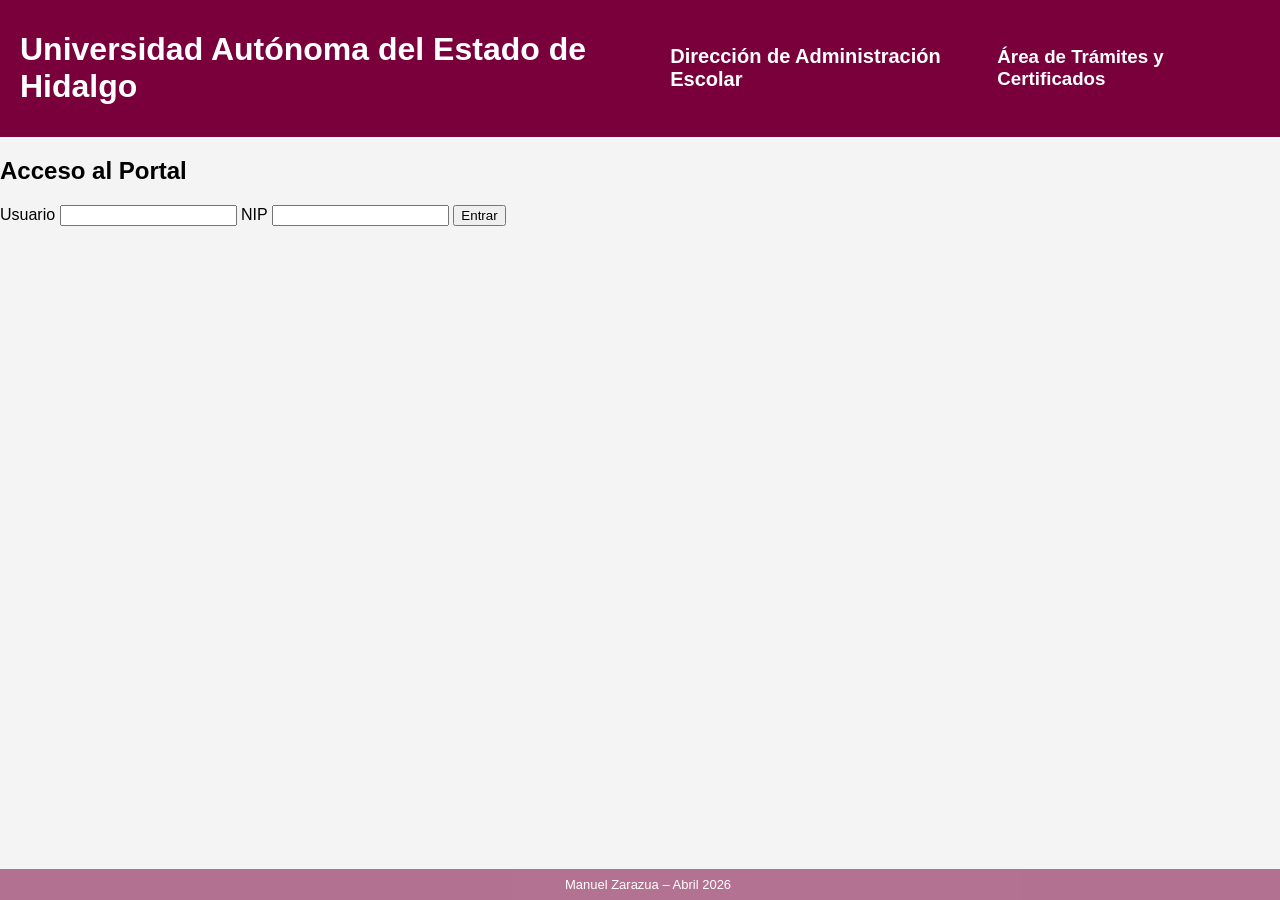
==== admin.html @ 1bcfb220 "Update admin.html" ====
<!DOCTYPE html>
<html lang="es">
<head>
    <meta charset="UTF-8">
    <meta name="viewport" content="width=device-width, initial-scale=1.0">
    <link rel="stylesheet" href="/static/style.css">
</head>
<body>

<div class="top-right"><a href="/" class="btn-logout">Cerrar sesión</a></div>

<div class="header-uaeh">
    <h1>Universidad Autónoma del Estado de Hidalgo</h1>
    <h2>Dirección de Administración Escolar</h2>
    <h3>Área de Trámites y Certificados</h3>
</div>

<div class="table-container">
    <h2>Panel Administrativo</h2>

    <div class="filters">
        <div><label>Cuenta:</label><input type="text" id="ac" placeholder="Cuenta"></div>
        <div><label>Folio:</label><input type="text" id="af" placeholder="Folio"></div>
        <div><label>Institución:</label><input type="text" id="ai" placeholder="Institución"></div>
        <div>
            <label>Estatus:</label>
            <select id="ae">
                <option value="">Todos</option>
                <option value="Entregado">Entregado</option>
                <option value="Pendiente">Pendiente</option>
            </select>
        </div>
        <button onclick="window.print()" style="height:32px;">PDF</button>
    </div>

    <div style="overflow-x: auto;">
        <table id="ta">
            <thead><tr id="theadA"></tr></thead>
            <tbody id="tbodyA"></tbody>
        </table>
    </div>

    <div id="paginacionA"></div>
</div>

<div class="footer-firma">Manuel Zarazúa — abril 2026</div>

<script>
const data = JSON.parse(localStorage.getItem("reportes"));
if (!data || !data.admin) window.location.href = "/";

const headers = data.headers;
const filas = data.reportes;

// Encabezados
let thA = "";
headers.forEach((h, i) => thA += `<th onclick="ordenarAdmin(${i})">${h}</th>`);
document.getElementById("theadA").innerHTML = thA;

// Paginación
let paginaA = 1;
const porPaginaA = 30;

function renderTablaA() {
    const c = document.getElementById("ac").value.toLowerCase();
    const f = document.getElementById("af").value.toLowerCase();
    const i = document.getElementById("ai").value.toLowerCase();
    const e = document.getElementById("ae").value;

    let filtrados = filas.filter(r => {
        const est = r[12] || "";
        return (
            r[1].toLowerCase().includes(c) &&
            r[9].toLowerCase().includes(f) &&
            r[5].toLowerCase().includes(i) &&
            (e === "" || est === e)
        );
    });

    const inicio = (paginaA - 1) * porPaginaA;
    const pag = filtrados.slice(inicio, inicio + porPaginaA);

    let rows = "";
    pag.forEach(f => {
        const est = f[12] || "";
        rows += `<tr class="ra ${est === 'Entregado' ? 'tr-entregado' : ''}">
            ${f.map(c => `<td>${c}</td>`).join("")}
        </tr>`;
    });

    document.getElementById("tbodyA").innerHTML = rows;

    // Paginación
    let pagBtns = "";
    const total = Math.ceil(filtrados.length / porPaginaA);
    for (let i = 1; i <= total; i++) {
        pagBtns += `<button class="pag-btn" onclick="paginaA=${i};renderTablaA()">${i}</button>`;
    }
    document.getElementById("paginacionA").innerHTML = pagBtns;
}

renderTablaA();

document.querySelectorAll(".filters input, .filters select")
    .forEach(el => el.addEventListener("input", renderTablaA));

// Ordenamiento
let ascA = true;
function ordenarAdmin(n) {
    filas.sort((a, b) =>
        ascA
            ? (a[n] > b[n] ? 1 : -1)
            : (a[n] < b[n] ? 1 : -1)
    );
    ascA = !ascA;
    renderTablaA();
}
</script>

</body>
</html>
---- static/style.css ----
/* ======== GENERALES ======== */
body {
    font-family: Arial, sans-serif;
    margin: 0;
    padding: 0;
    background: #f4f4f4;
}

/* ======== ENCABEZADO ======== */
.header-uaeh {
    background: #7a003c;
    color: white;
    padding: 10px 20px;
    display: flex;
    justify-content: space-between;
    align-items: center;
}

.header-uaeh h2 {
    margin: 0;
    font-size: 20px;
}

/* ======== BOTÓN CERRAR SESIÓN ======== */
#logout {
    background: #ffffff33;
    color: white;
    border: 1px solid white;
    padding: 6px 12px;
    border-radius: 4px;
    cursor: pointer;
}
#logout:hover {
    background: #ffffff55;
}

/* ======== BUSCADOR ======== */
#busqueda, #filtroEscuela {
    width: 250px;
    padding: 8px;
    margin: 15px;
    border: 1px solid #aaa;
    border-radius: 4px;
}

/* ======== TABLAS ======== */
table {
    width: 95%;
    margin: 0 auto;
    border-collapse: collapse;
    background: white;
}

th {
    background: #7a003c;
    color: white;
    padding: 6px;
    font-size: 12px;
    cursor: pointer;
}

td {
    border: 1px solid #ccc;
    padding: 5px;
    font-size: 12px;
}

/* ======== PAGINACIÓN ======== */
#paginacion {
    text-align: center;
    margin: 20px;
}

.pag-btn {
    padding: 6px 12px;
    margin: 3px;
    border: 1px solid #7a003c;
    background: white;
    cursor: pointer;
}
.pag-btn:hover {
    background: #7a003c;
    color: white;
}

/* ======== PIE DE PÁGINA ======== */
footer {
    position: fixed;
    bottom: 0;
    width: 100%;
    background: #7a003c88;
    color: white;
    text-align: center;
    padding: 8px;
    font-size: 13px;
}
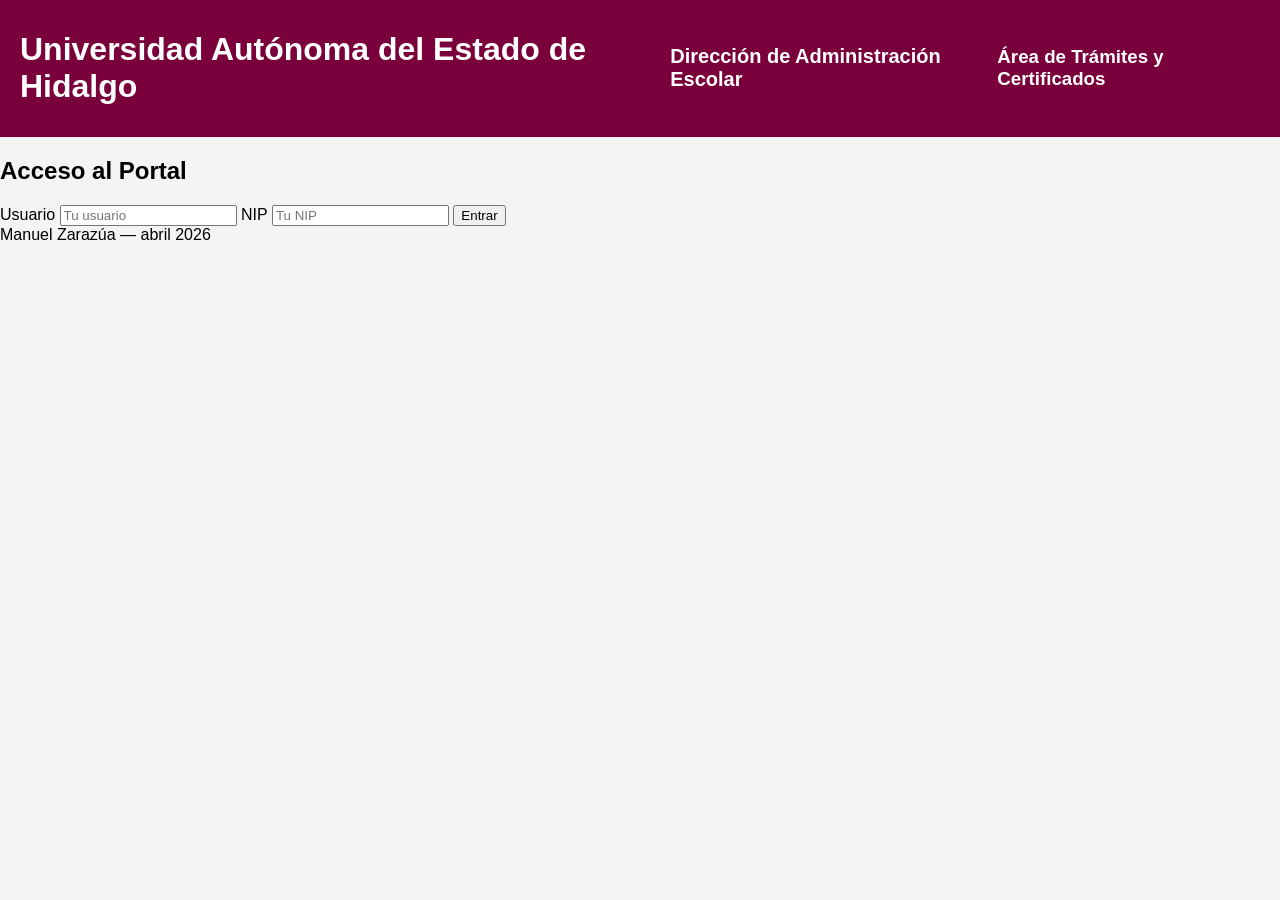
==== commit e5948a07: "Update admin.html" ====
--- a/admin.html
+++ b/admin.html
@@ -6,18 +6,14 @@
     <link rel="stylesheet" href="/static/style.css">
 </head>
 <body>
-
 <div class="top-right"><a href="/" class="btn-logout">Cerrar sesión</a></div>
-
 <div class="header-uaeh">
     <h1>Universidad Autónoma del Estado de Hidalgo</h1>
     <h2>Dirección de Administración Escolar</h2>
     <h3>Área de Trámites y Certificados</h3>
 </div>
-
 <div class="table-container">
     <h2>Panel Administrativo</h2>
-
     <div class="filters">
         <div><label>Cuenta:</label><input type="text" id="ac" placeholder="Cuenta"></div>
         <div><label>Folio:</label><input type="text" id="af" placeholder="Folio"></div>
@@ -30,92 +26,75 @@
                 <option value="Pendiente">Pendiente</option>
             </select>
         </div>
-        <button onclick="window.print()" style="height:32px;">PDF</button>
+        <button onclick="window.print()" style="height:32px; align-self:flex-end;">PDF</button>
     </div>
-
     <div style="overflow-x: auto;">
         <table id="ta">
-            <thead><tr id="theadA"></tr></thead>
+            <thead>
+                <tr id="theadA"></tr>
+            </thead>
             <tbody id="tbodyA"></tbody>
         </table>
     </div>
+</div>
+<div class="footer-firma">Manuel Zarazúa — abril 2026</div>
+<script>
+const dataA = JSON.parse(localStorage.getItem("reportes"));
+if (!dataA || !dataA.admin) window.location.href = "/";
 
-    <div id="paginacionA"></div>
-</div>
+const headersA = dataA.headers || [];
+const filasA = dataA.reportes || [];
 
-<div class="footer-firma">Manuel Zarazúa — abril 2026</div>
+document.getElementById("theadA").innerHTML =
+    headersA.map((h, idx) => `<th onclick="ordenarAdmin(${idx})">${h}</th>`).join("");
 
-<script>
-const data = JSON.parse(localStorage.getItem("reportes"));
-if (!data || !data.admin) window.location.href = "/";
+const tbodyA = document.getElementById("tbodyA");
+const ac = document.getElementById("ac");
+const af = document.getElementById("af");
+const ai = document.getElementById("ai");
+const ae = document.getElementById("ae");
 
-const headers = data.headers;
-const filas = data.reportes;
+function renderAdmin() {
+    const c = ac.value.toLowerCase();
+    const f = af.value.toLowerCase();
+    const i = ai.value.toLowerCase();
+    const e = ae.value;
 
-// Encabezados
-let thA = "";
-headers.forEach((h, i) => thA += `<th onclick="ordenarAdmin(${i})">${h}</th>`);
-document.getElementById("theadA").innerHTML = thA;
-
-// Paginación
-let paginaA = 1;
-const porPaginaA = 30;
-
-function renderTablaA() {
-    const c = document.getElementById("ac").value.toLowerCase();
-    const f = document.getElementById("af").value.toLowerCase();
-    const i = document.getElementById("ai").value.toLowerCase();
-    const e = document.getElementById("ae").value;
-
-    let filtrados = filas.filter(r => {
-        const est = r[12] || "";
+    const filtrados = filasA.filter(row => {
+        const est = (row[12] || "").trim();
         return (
-            r[1].toLowerCase().includes(c) &&
-            r[9].toLowerCase().includes(f) &&
-            r[5].toLowerCase().includes(i) &&
+            (row[1] || "").toLowerCase().includes(c) &&
+            (row[9] || "").toLowerCase().includes(f) &&
+            (row[5] || "").toLowerCase().includes(i) &&
             (e === "" || est === e)
         );
     });
 
-    const inicio = (paginaA - 1) * porPaginaA;
-    const pag = filtrados.slice(inicio, inicio + porPaginaA);
-
-    let rows = "";
-    pag.forEach(f => {
-        const est = f[12] || "";
-        rows += `<tr class="ra ${est === 'Entregado' ? 'tr-entregado' : ''}">
-            ${f.map(c => `<td>${c}</td>`).join("")}
+    tbodyA.innerHTML = filtrados.map(fila => {
+        const est = fila[12] || "";
+        return `<tr class="ra ${est === 'Entregado' ? 'tr-entregado' : ''}">
+            ${fila.map(c => `<td>${c}</td>`).join("")}
         </tr>`;
-    });
-
-    document.getElementById("tbodyA").innerHTML = rows;
-
-    // Paginación
-    let pagBtns = "";
-    const total = Math.ceil(filtrados.length / porPaginaA);
-    for (let i = 1; i <= total; i++) {
-        pagBtns += `<button class="pag-btn" onclick="paginaA=${i};renderTablaA()">${i}</button>`;
-    }
-    document.getElementById("paginacionA").innerHTML = pagBtns;
+    }).join("");
 }
 
-renderTablaA();
+document.querySelectorAll(".filters input, .filters select")
+    .forEach(el => el.addEventListener("input", renderAdmin));
 
-document.querySelectorAll(".filters input, .filters select")
-    .forEach(el => el.addEventListener("input", renderTablaA));
+let dirAdminAsc = true;
+function ordenarAdmin(n) {
+    filasA.sort((a, b) => {
+        const va = (a[n] || "").toString().toLowerCase();
+        const vb = (b[n] || "").toString().toLowerCase();
+        if (va > vb) return dirAdminAsc ? 1 : -1;
+        if (va < vb) return dirAdminAsc ? -1 : 1;
+        return 0;
+    });
+    dirAdminAsc = !dirAdminAsc;
+    renderAdmin();
+}
 
-// Ordenamiento
-let ascA = true;
-function ordenarAdmin(n) {
-    filas.sort((a, b) =>
-        ascA
-            ? (a[n] > b[n] ? 1 : -1)
-            : (a[n] < b[n] ? 1 : -1)
-    );
-    ascA = !ascA;
-    renderTablaA();
-}
+renderAdmin();
 </script>
-
 </body>
 </html>
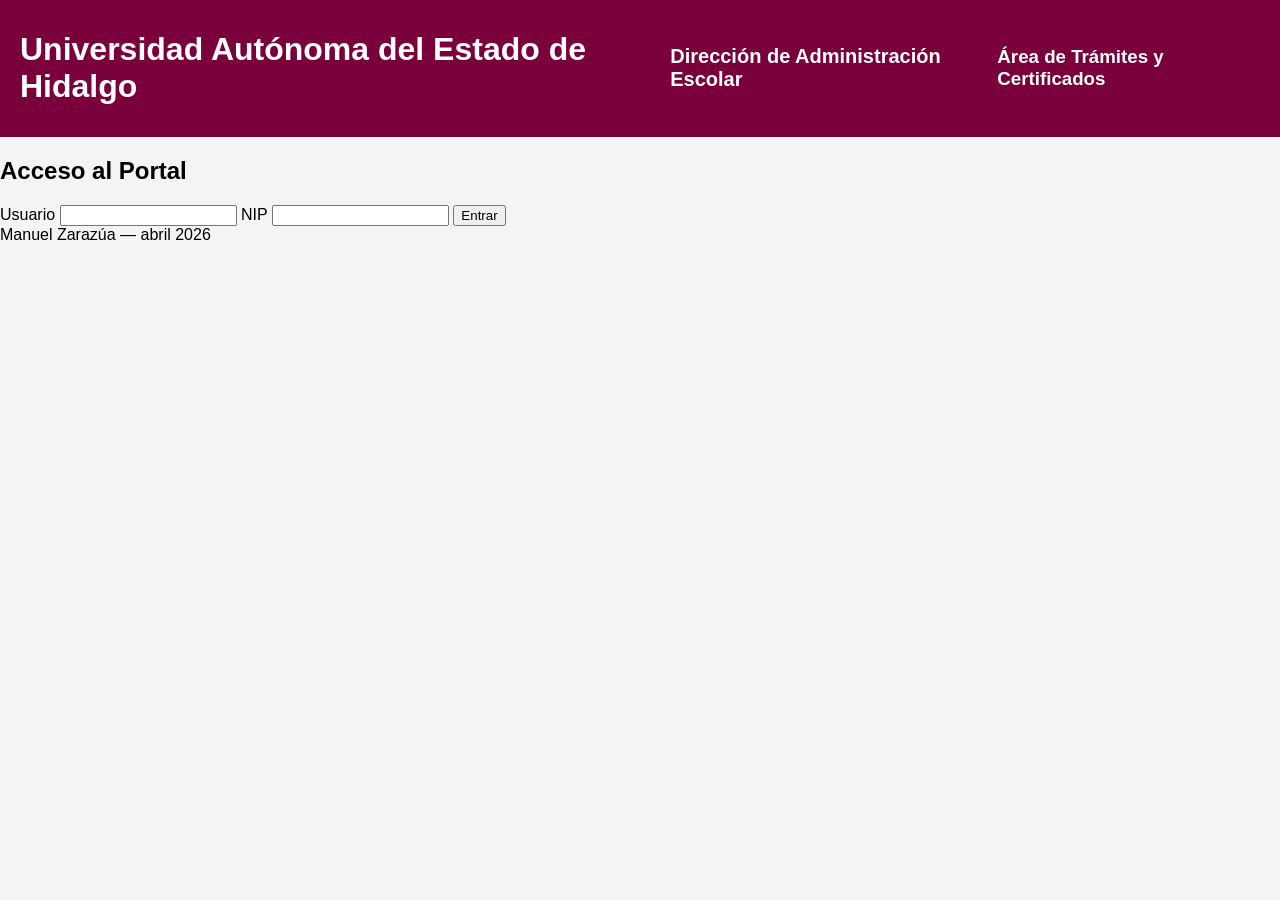
==== commit 9753830f: "Update admin.html" ====
--- a/admin.html
+++ b/admin.html
@@ -3,21 +3,25 @@
 <head>
     <meta charset="UTF-8">
     <meta name="viewport" content="width=device-width, initial-scale=1.0">
-    <link rel="stylesheet" href="/static/style.css">
+    <link rel="stylesheet" href="/static/style.css?v=4">
 </head>
 <body>
+
 <div class="top-right"><a href="/" class="btn-logout">Cerrar sesión</a></div>
+
 <div class="header-uaeh">
     <h1>Universidad Autónoma del Estado de Hidalgo</h1>
     <h2>Dirección de Administración Escolar</h2>
     <h3>Área de Trámites y Certificados</h3>
 </div>
+
 <div class="table-container">
     <h2>Panel Administrativo</h2>
+
     <div class="filters">
-        <div><label>Cuenta:</label><input type="text" id="ac" placeholder="Cuenta"></div>
-        <div><label>Folio:</label><input type="text" id="af" placeholder="Folio"></div>
-        <div><label>Institución:</label><input type="text" id="ai" placeholder="Institución"></div>
+        <div><label>Cuenta:</label><input type="text" id="ac"></div>
+        <div><label>Folio:</label><input type="text" id="af"></div>
+        <div><label>Institución:</label><input type="text" id="ai"></div>
         <div>
             <label>Estatus:</label>
             <select id="ae">
@@ -26,33 +30,33 @@
                 <option value="Pendiente">Pendiente</option>
             </select>
         </div>
-        <button onclick="window.print()" style="height:32px; align-self:flex-end;">PDF</button>
+        <button onclick="window.print()" class="btn-pdf">PDF</button>
     </div>
-    <div style="overflow-x: auto;">
+
+    <div class="table-wrapper">
         <table id="ta">
-            <thead>
-                <tr id="theadA"></tr>
-            </thead>
+            <thead><tr id="theadA"></tr></thead>
             <tbody id="tbodyA"></tbody>
         </table>
     </div>
+
+    <div id="paginacionA"></div>
 </div>
+
 <div class="footer-firma">Manuel Zarazúa — abril 2026</div>
+
 <script>
 const dataA = JSON.parse(localStorage.getItem("reportes"));
 if (!dataA || !dataA.admin) window.location.href = "/";
 
-const headersA = dataA.headers || [];
-const filasA = dataA.reportes || [];
+const headersA = dataA.headers;
+const filasA = dataA.reportes;
 
 document.getElementById("theadA").innerHTML =
-    headersA.map((h, idx) => `<th onclick="ordenarAdmin(${idx})">${h}</th>`).join("");
+    headersA.map((h, i) => `<th onclick="ordenarAdmin(${i})">${h}</th>`).join("");
 
-const tbodyA = document.getElementById("tbodyA");
-const ac = document.getElementById("ac");
-const af = document.getElementById("af");
-const ai = document.getElementById("ai");
-const ae = document.getElementById("ae");
+let paginaA = 1;
+const porPaginaA = 30;
 
 function renderAdmin() {
     const c = ac.value.toLowerCase();
@@ -60,41 +64,52 @@
     const i = ai.value.toLowerCase();
     const e = ae.value;
 
-    const filtrados = filasA.filter(row => {
-        const est = (row[12] || "").trim();
+    const filtrados = filasA.filter(r => {
+        const est = r[12] || "";
         return (
-            (row[1] || "").toLowerCase().includes(c) &&
-            (row[9] || "").toLowerCase().includes(f) &&
-            (row[5] || "").toLowerCase().includes(i) &&
+            r[1].toLowerCase().includes(c) &&
+            r[9].toLowerCase().includes(f) &&
+            r[5].toLowerCase().includes(i) &&
             (e === "" || est === e)
         );
     });
 
-    tbodyA.innerHTML = filtrados.map(fila => {
-        const est = fila[12] || "";
-        return `<tr class="ra ${est === 'Entregado' ? 'tr-entregado' : ''}">
-            ${fila.map(c => `<td>${c}</td>`).join("")}
+    const inicio = (paginaA - 1) * porPaginaA;
+    const pag = filtrados.slice(inicio, inicio + porPaginaA);
+
+    tbodyA.innerHTML = pag.map(f => {
+        const est = f[12] || "";
+        return `<tr class="${est === 'Entregado' ? 'tr-entregado' : ''}">
+            ${f.map(c => `<td>${c}</td>`).join("")}
         </tr>`;
     }).join("");
+
+    let botones = "";
+    const total = Math.ceil(filtrados.length / porPaginaA);
+    for (let i = 1; i <= total; i++) {
+        botones += `<button class="pag-btn" onclick="paginaA=${i};renderAdmin()">${i}</button>`;
+    }
+    paginacionA.innerHTML = botones;
 }
 
 document.querySelectorAll(".filters input, .filters select")
     .forEach(el => el.addEventListener("input", renderAdmin));
 
-let dirAdminAsc = true;
+let ascA = true;
 function ordenarAdmin(n) {
     filasA.sort((a, b) => {
-        const va = (a[n] || "").toString().toLowerCase();
-        const vb = (b[n] || "").toString().toLowerCase();
-        if (va > vb) return dirAdminAsc ? 1 : -1;
-        if (va < vb) return dirAdminAsc ? -1 : 1;
+        const va = (a[n] || "").toLowerCase();
+        const vb = (b[n] || "").toLowerCase();
+        if (va > vb) return ascA ? 1 : -1;
+        if (va < vb) return ascA ? -1 : 1;
         return 0;
     });
-    dirAdminAsc = !dirAdminAsc;
+    ascA = !ascA;
     renderAdmin();
 }
 
 renderAdmin();
 </script>
+
 </body>
 </html>
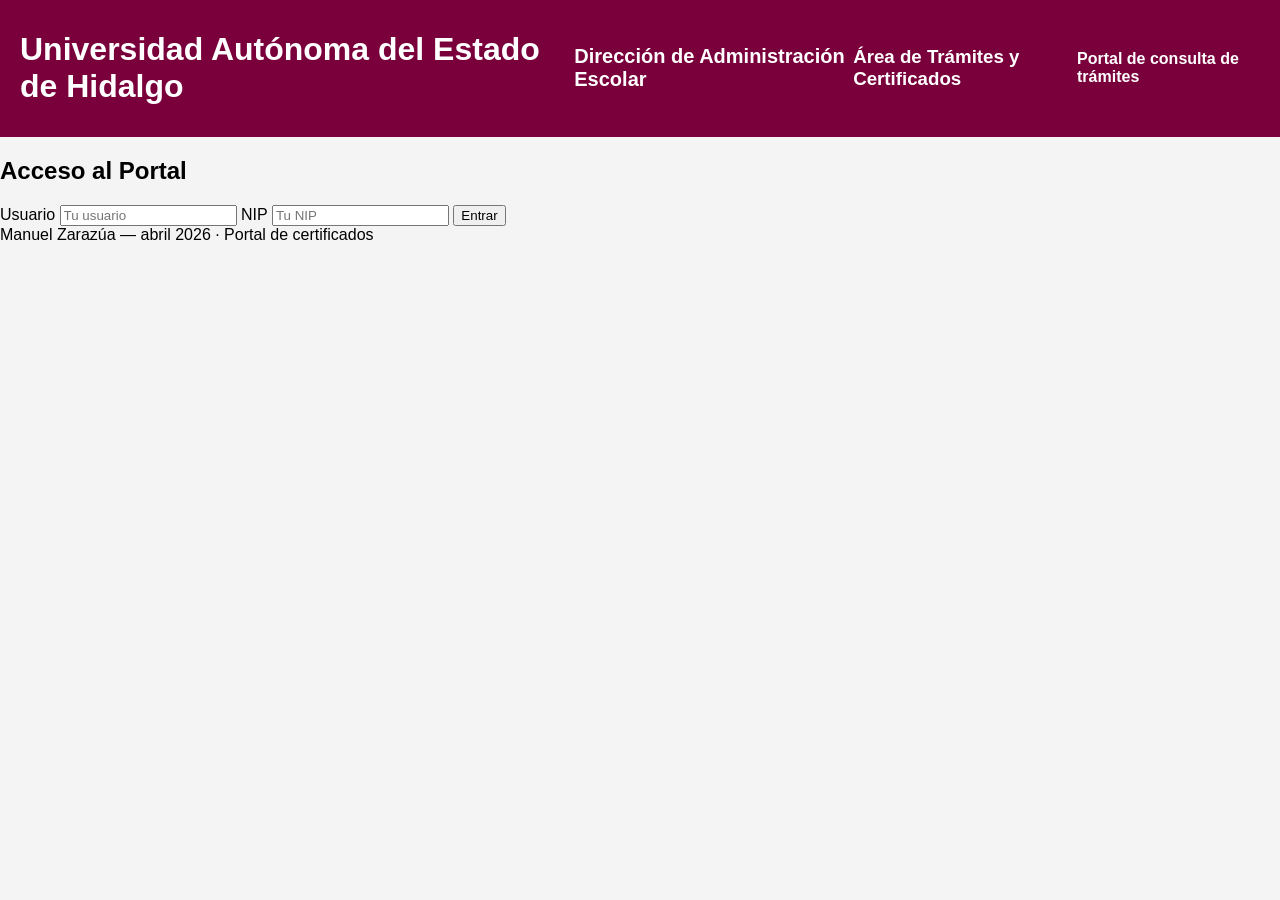
==== commit 90d8fd00: "Update admin.html" ====
--- a/admin.html
+++ b/admin.html
@@ -2,8 +2,9 @@
 <html lang="es">
 <head>
     <meta charset="UTF-8">
+    <title>Portal de certificados - Panel administrativo</title>
     <meta name="viewport" content="width=device-width, initial-scale=1.0">
-    <link rel="stylesheet" href="/static/style.css?v=4">
+    <link rel="stylesheet" href="/static/style.css?v=5">
 </head>
 <body>
 
@@ -13,15 +14,16 @@
     <h1>Universidad Autónoma del Estado de Hidalgo</h1>
     <h2>Dirección de Administración Escolar</h2>
     <h3>Área de Trámites y Certificados</h3>
+    <h4>Portal de consulta de trámites</h4>
 </div>
 
 <div class="table-container">
     <h2>Panel Administrativo</h2>
 
     <div class="filters">
-        <div><label>Cuenta:</label><input type="text" id="ac"></div>
-        <div><label>Folio:</label><input type="text" id="af"></div>
-        <div><label>Institución:</label><input type="text" id="ai"></div>
+        <div><label>Cuenta:</label><input type="text" id="ac" placeholder="Cuenta"></div>
+        <div><label>Folio:</label><input type="text" id="af" placeholder="Folio"></div>
+        <div><label>Institución:</label><input type="text" id="ai" placeholder="Institución"></div>
         <div>
             <label>Estatus:</label>
             <select id="ae">
@@ -33,7 +35,7 @@
         <button onclick="window.print()" class="btn-pdf">PDF</button>
     </div>
 
-    <div class="table-wrapper">
+    <div style="overflow-x:auto;">
         <table id="ta">
             <thead><tr id="theadA"></tr></thead>
             <tbody id="tbodyA"></tbody>
@@ -43,7 +45,7 @@
     <div id="paginacionA"></div>
 </div>
 
-<div class="footer-firma">Manuel Zarazúa — abril 2026</div>
+<div class="footer-firma">Manuel Zarazúa — abril 2026 · Portal de certificados</div>
 
 <script>
 const dataA = JSON.parse(localStorage.getItem("reportes"));
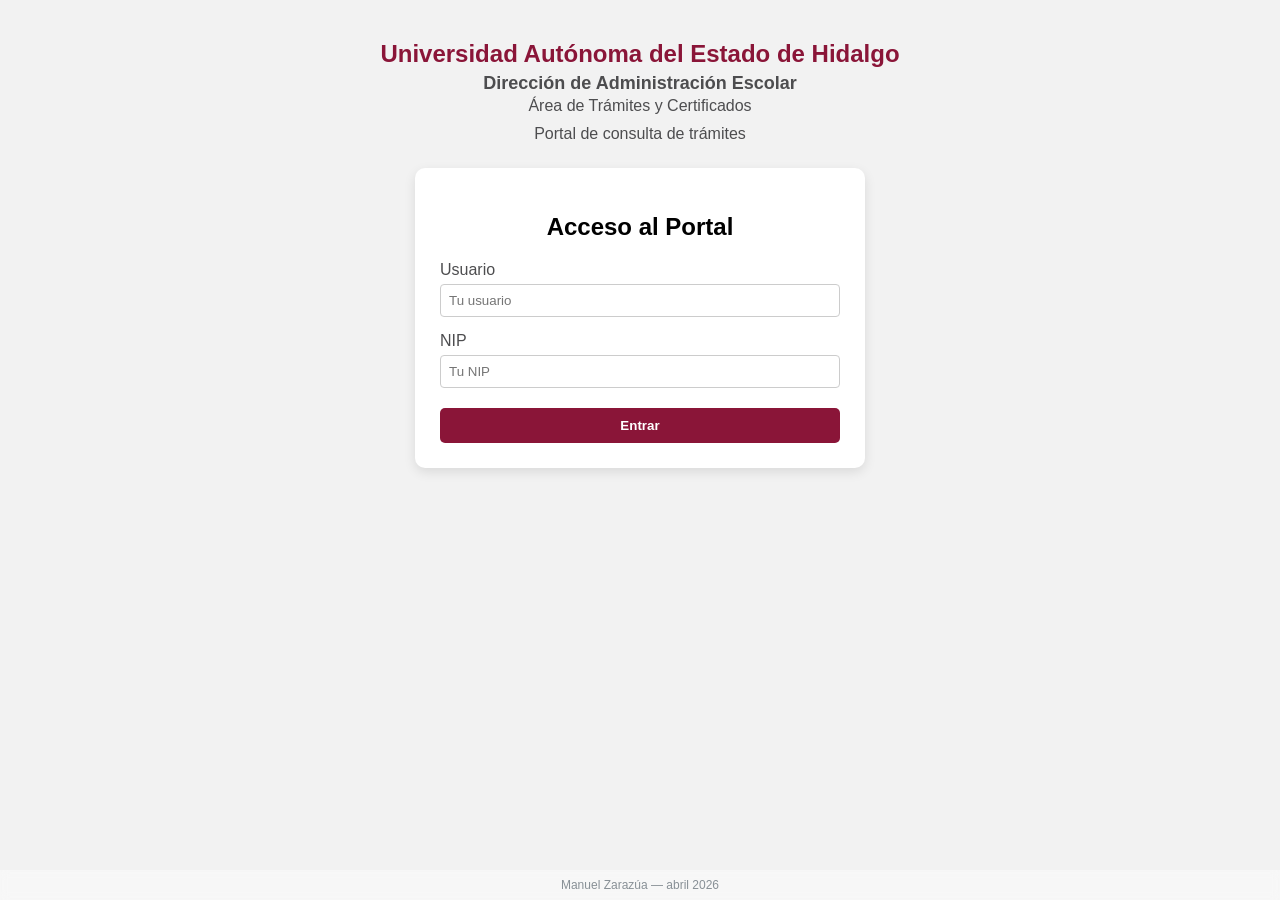
==== commit 61da4539: "Update admin.html" ====
--- a/admin.html
+++ b/admin.html
@@ -14,8 +14,8 @@
     <h1>Universidad Autónoma del Estado de Hidalgo</h1>
     <h2>Dirección de Administración Escolar</h2>
     <h3>Área de Trámites y Certificados</h3>
-    <h4>Portal de consulta de trámites</h4>
 </div>
+<div class="subtitulo-portal">Portal de consulta de trámites</div>
 
 <div class="table-container">
     <h2>Panel Administrativo</h2>
@@ -45,7 +45,7 @@
     <div id="paginacionA"></div>
 </div>
 
-<div class="footer-firma">Manuel Zarazúa — abril 2026 · Portal de certificados</div>
+<div class="footer-firma">Manuel Zarazúa — abril 2026</div>
 
 <script>
 const dataA = JSON.parse(localStorage.getItem("reportes"));
--- a/static/style.css
+++ b/static/style.css
@@ -1,96 +1,168 @@
 /* ======== GENERALES ======== */
 body {
     font-family: Arial, sans-serif;
+    background: #F2F2F2;
+    padding: 40px;
     margin: 0;
-    padding: 0;
-    background: #f4f4f4;
 }
 
-/* ======== ENCABEZADO ======== */
+/* ======== ENCABEZADO INSTITUCIONAL ======== */
 .header-uaeh {
-    background: #7a003c;
-    color: white;
-    padding: 10px 20px;
-    display: flex;
-    justify-content: space-between;
-    align-items: center;
+    text-align: center;
+    margin-bottom: 10px; /* Reducido para acercar al subtítulo */
+    color: #4D4D4F;
+}
+
+.header-uaeh h1 {
+    margin: 0;
+    font-size: 24px;
+    color: #8A1538;
+    font-weight: bold;
 }
 
 .header-uaeh h2 {
-    margin: 0;
-    font-size: 20px;
+    margin: 5px 0 0 0;
+    font-size: 18px;
+    font-weight: 600;
 }
 
-/* ======== BOTÓN CERRAR SESIÓN ======== */
-#logout {
-    background: #ffffff33;
+.header-uaeh h3 {
+    margin: 3px 0 0 0;
+    font-size: 16px;
+    font-weight: 500;
+}
+
+/* SUBTÍTULO APARTE */
+.subtitulo-portal {
+    text-align: center;
+    margin-bottom: 25px;
+    font-size: 16px;
+    font-weight: 500;
+    color: #4D4D4F;
+}
+
+/* ======== BOTÓN CERRAR SESIÓN (TOP RIGHT) ======== */
+.top-right {
+    position: fixed;
+    top: 15px;
+    right: 20px;
+    z-index: 10000;
+}
+
+.btn-logout {
+    background: #8A1538;
+    color: white !important;
+    padding: 8px 14px;
+    border-radius: 4px;
+    text-decoration: none;
+    font-size: 13px;
+    font-weight: bold;
+    display: inline-block;
+}
+
+/* ======== LOGIN CONTAINER ======== */
+.login-container {
+    max-width: 400px;
+    margin: 0 auto;
+    background: white;
+    padding: 25px;
+    border-radius: 10px;
+    box-shadow: 0 4px 12px rgba(0,0,0,0.1);
+}
+
+.login-container label {
+    display: block;
+    margin-top: 15px;
+    color: #4D4D4F;
+}
+
+.login-container input {
+    width: 100%;
+    padding: 8px;
+    margin-top: 5px;
+    border-radius: 4px;
+    border: 1px solid #ccc;
+    box-sizing: border-box;
+}
+
+.login-container button {
+    margin-top: 20px;
+    width: 100%;
+    padding: 10px;
+    background: #8A1538;
     color: white;
-    border: 1px solid white;
-    padding: 6px 12px;
-    border-radius: 4px;
+    border: none;
+    border-radius: 5px;
+    font-weight: bold;
     cursor: pointer;
 }
-#logout:hover {
-    background: #ffffff55;
+
+/* ======== TABLAS Y FILTROS ======== */
+.table-container {
+    background: white;
+    padding: 20px;
+    border-radius: 10px;
+    box-shadow: 0 4px 12px rgba(0,0,0,0.1);
+    margin-bottom: 60px;
 }
 
-/* ======== BUSCADOR ======== */
-#busqueda, #filtroEscuela {
-    width: 250px;
-    padding: 8px;
-    margin: 15px;
-    border: 1px solid #aaa;
-    border-radius: 4px;
+.filters {
+    margin-bottom: 15px;
+    display: flex;
+    gap: 15px;
+    align-items: flex-end;
+    flex-wrap: wrap;
 }
 
-/* ======== TABLAS ======== */
+.filters label {
+    display: block;
+    font-size: 13px;
+    font-weight: bold;
+}
+
+.filters input, .filters select {
+    padding: 8px;
+    border: 1px solid #ccc;
+    border-radius: 4px;
+    font-size: 13px;
+}
+
 table {
-    width: 95%;
-    margin: 0 auto;
+    width: 100%;
     border-collapse: collapse;
-    background: white;
+    margin-top: 15px;
 }
 
 th {
-    background: #7a003c;
+    background: #8A1538;
     color: white;
-    padding: 6px;
-    font-size: 12px;
+    padding: 10px;
+    font-size: 13px;
+    text-align: left;
     cursor: pointer;
 }
 
 td {
-    border: 1px solid #ccc;
-    padding: 5px;
-    font-size: 12px;
-}
-
-/* ======== PAGINACIÓN ======== */
-#paginacion {
-    text-align: center;
-    margin: 20px;
-}
-
-.pag-btn {
-    padding: 6px 12px;
-    margin: 3px;
-    border: 1px solid #7a003c;
-    background: white;
-    cursor: pointer;
-}
-.pag-btn:hover {
-    background: #7a003c;
-    color: white;
-}
-
-/* ======== PIE DE PÁGINA ======== */
-footer {
-    position: fixed;
-    bottom: 0;
-    width: 100%;
-    background: #7a003c88;
-    color: white;
-    text-align: center;
+    border: 1px solid #ddd;
     padding: 8px;
     font-size: 13px;
 }
+
+.tr-entregado {
+    background-color: #e6f4ea !important;
+}
+
+/* ======== PIE DE PÁGINA (FIRMA CORREGIDA) ======== */
+.footer-firma {
+    position: fixed;
+    bottom: 0;
+    left: 0;
+    width: 100%;
+    text-align: center;
+    font-size: 12px;
+    color: rgba(108, 117, 125, 0.8);
+    padding: 8px 0;
+    background: rgba(255, 255, 255, 0.4);
+    backdrop-filter: blur(4px);
+    z-index: 9999;
+}
